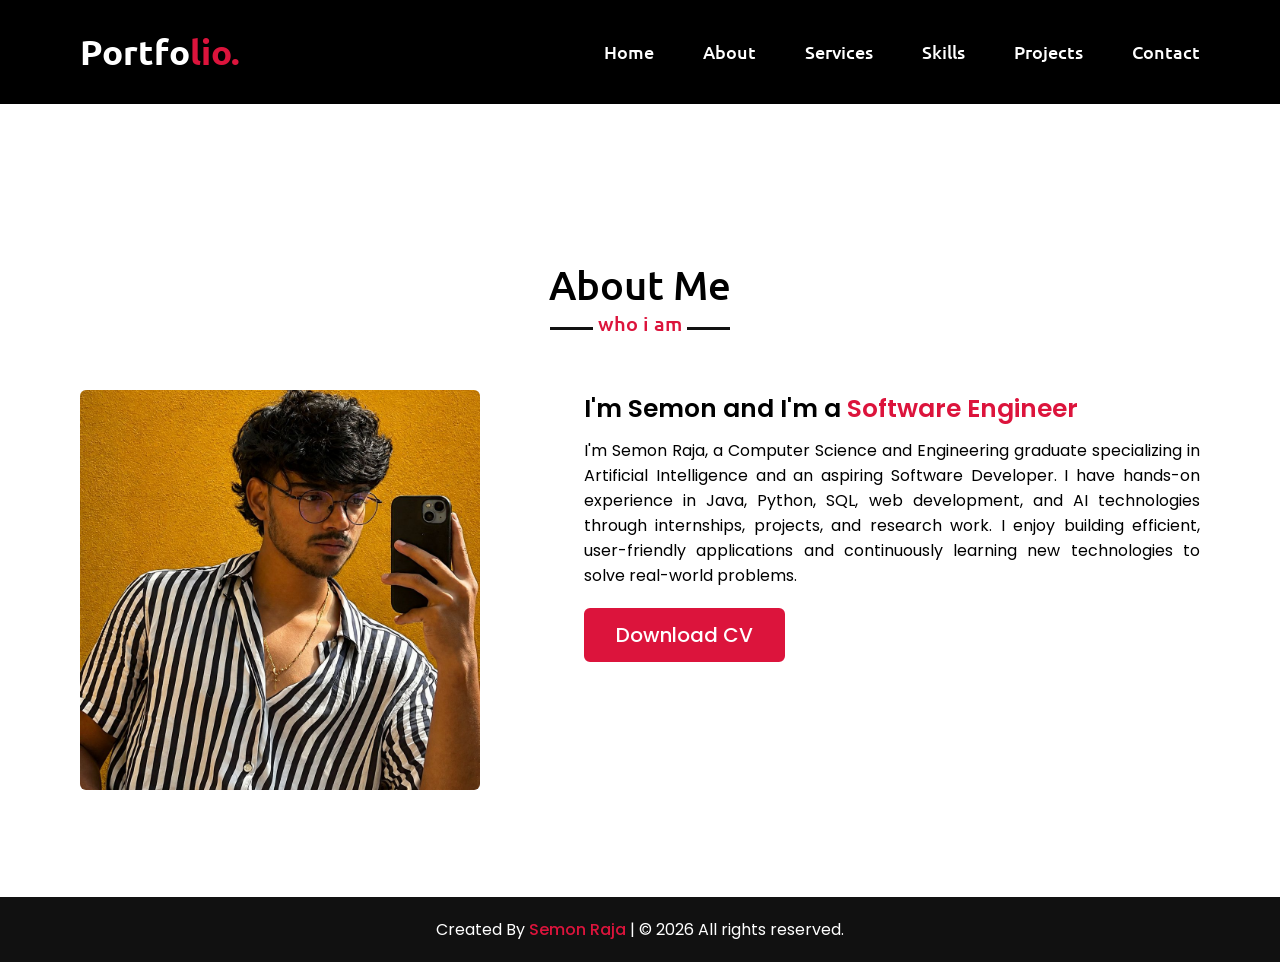
==== about.html @ 1fa9e4c8 "Updated portfolio and added new pages" ====
<!DOCTYPE html>
<html lang="en">
<head>

    <meta charset="UTF-8">

    <meta name="viewport" content="width=device-width, initial-scale=1.0">

    <title>About Me</title>

    <link rel="stylesheet" href="style.css">

    <link rel="stylesheet"
    href="https://cdnjs.cloudflare.com/ajax/libs/font-awesome/6.7.2/css/all.min.css">

</head>
<body>

        <nav class="navbar sticky">
        <div class="max-width">
            <div class="logo">
                <a href="index.html">Portfo<span>lio.</span></a>
            </div>
            <ul class="menu">
                <li><a href="index.html">Home</a></li>
                <li><a href="about.html">About</a></li>
                <li><a href="services.html">Services</a></li>
                <li><a href="skills.html">Skills</a></li>
                <li><a href="projects.html">Projects</a></li>
                <li><a href="contact.html">Contact</a></li>
            </ul>
            <div class="menu-btn">

                <i class="fas fa-bars"></i>

            </div>
        </div>
    </nav>
     <!-- About section -->

    <section class="about" id="about">
        <div class="max-width">
            <h2 class="title">About Me</h2>
            <div class="about-content">
                <div class="column left">
                    <img src="images/profile-1.jpeg" alt="profilepic">
                </div>
                <div class="column right">
                    <div class="text">I'm Semon and I'm a <span>Software Engineer</span></div>
                     <p>I'm Semon Raja, a Computer Science and Engineering graduate specializing in Artificial Intelligence and an aspiring Software Developer. I have hands-on experience in Java, Python, SQL, web development, and AI technologies through internships, projects, and research work. I enjoy building efficient, user-friendly applications and continuously learning new technologies to solve real-world problems.</p>
                     <a href="#">Download CV</a>
                </div>
            </div>
        </div>
    </section>

    <footer>

    <span>

        Created By

        <a href="https://github.com/semon-raja" target="_blank">

            Semon Raja

        </a>

        | © 2026 All rights reserved.

    </span>

</footer>
    <script src="https://code.jquery.com/jquery-3.7.1.min.js"></script>
    <script src="script.js"></script>
    
</body>
</html>
---- style.css ----
@import url('https://fonts.googleapis.com/css2?family=Poppins:wght@400;500;600;700&family=Ubuntu:wght@400;500;700&display=swap');

*{
    margin: 0;
    padding: 0;
    box-sizing: border-box;
    text-decoration: none;
}

.about,
.projects,
.contact{

    padding-top: 260px;

}

.skills{
    padding-top: 310px;
}



.services,
.projects{
    min-height: 100vh;
    background:#000;
}




.services{
    padding-top: 260px;
    background: #000;
    

}

html{

    scroll-behavior:smooth;
}

.max-width{
    max-width: 1800px;
    padding: 0 80px;
    margin: auto;

}

html,
body{
    height:100%;
}

html,
body{
    height:100%;
}






footer{
    width:100%;
    background:#111;
    color:#fff;
    text-align:center;
    padding:15px 20px;
}

footer span{
    display:block;
}

/* nav styling */

.navbar{
    position: fixed;
    width: 100%;
    z-index: 999;
    padding: 30px 0;
    background: black;
    font-family: 'ubuntu', sans-serif;
    transition: all 0.3s ease;

}

.navbar.sticky{
    padding: 15px 0;
    background: crimson;

}

.navbar .max-width{
    display: flex;
    align-items: center;
    justify-content: space-between;
}

.navbar .logo a{
    color: #fff;
    font-size: 35px;
    font-weight: 600;
}

.navbar .logo a span{
    color: crimson;
    transition: all 0.3s ease;
}

.navbar.sticky .logo a span{
    color: #fff;
}

.navbar .menu li{
    list-style: none;
    display: inline-block;
}



.navbar .menu li a{
    color: #fff;
    font-size: 18px;
    font-weight: 500;
    margin-left: 45px;
    transition: color 0.3s ease;
}

.navbar .menu li a:hover{
    color: crimson;
}

.navbar.sticky .menu li a:hover{
    color: #222;
}


/* menu btn styling */

.menu-btn{
    color: #fff;
    font-size: 23px;
    cursor: pointer;
    display: none;

}

/* home styling */

.home{
    display: flex;
    background: url("images/banner.jpg") no-repeat center;
    background-size: cover;
    width: 100%;
    height: 100vh;
    color: #fff;
    min-height: 500px;
    font-family: 'ubuntu', sans-serif;
}

.home .max-width{
    margin: auto 0 auto 40px;
}

.home .home-content .text-1{
    font-size: 27px;
}

.home .home-content .text-2{
    font-size: 75px;
    font-weight: 600;
    margin-left: -3px;
}

.home .home-content .text-3{
    font-size: 40px;
    margin: 5px 0;  
}

.home .home-content .text-3 span{
    color: crimson;
    font-weight: 500;
}

.home .home-content a{
    display: inline-block;
    background: crimson;
    color: #fff;
    font-size: 25px;
    padding: 12px 36px;
    margin-top: 20px;
    border-radius: 6px;
    border: 2px solid crimson;
    transition: all 0.3s ease;

}

.home .home-content a:hover{
    color: crimson;
    background: none;
}

/* about section styling */
section {
    padding: 100px 0;
}
.about{
    font-family: 'poppins', sans-serif;
}

.about .title{
    position: relative;
    text-align: center;
    font-size: 40px;
    font-weight: 500;
    margin-bottom: 60px;
    padding-bottom: 20px;
    font-family: 'ubuntu', sans-serif;
}

.about .title::before{
    content: "";
    position: absolute;
    bottom: 0px;
    left: 50%;
    width: 180px;
    height: 3px;
    background: #111;
    transform: translate(-50%);
}


.about .title::after{
    content: "who i am";
    position: absolute;
    bottom: -12px;
    left: 50%;
    font-size: 20px;
    color: crimson;
    padding: 5px;
    background: #fff;
    transform: translate(-50%);
}

.about .about-content{
    display: flex;
    flex-wrap: wrap;
    align-items: flex-start;
    justify-content: space-between;
}

.about .about-content .left{
    width: 45%;
}

.about .about-content .left img{
    height: 400px;
    width: 400px;
    object-fit: cover;
    border-radius: 6px;
}

.about .about-content .right{
    width: 55%;
}

.about .about-content .right .text{
    font-size: 25px;
    font-weight: 600;
    margin-bottom: 10px;
}

.about .about-content .right .text span{
    color: crimson;
}
.about .about-content .right p{
    text-align: justify;
}
.about .about-content .right a{
    display: inline-block;
    background: crimson;
    color: #fff;
    font-size: 20px;
    padding: 10px 30px;
    font-weight: 500;
    margin-top: 20px;
    border-radius: 6px;
    border: 2px solid crimson;
    transition: all 0.3s ease;
}


.about .about-content .right a:hover{
    color: crimson;
    background: none;
}


/* service styling */

.services{
    background: #111;
    color: #fff;
    font-family: 'Poppins', sans-serif;
}

.services .title{
    position: relative;
    text-align: center;
    font-size: 40px;
    font-weight: 500;
    margin-bottom: 60px;
    padding-bottom: 20px;
    font-family: 'Ubuntu', sans-serif;
}

.services .title::before{
    content: "";
    position: absolute;
    bottom: 0;
    left: 50%;
    width: 180px;
    height: 3px;
    background: #fff;
    transform: translateX(-50%);
}

.services .title::after{
    content: "what i provide";
    position: absolute;
    bottom: -12px;
    left: 50%;
    padding: 5px;
    background: #111;
    color: crimson;
    font-size: 20px;
    transform: translateX(-50%);
}

.services .services-content{
    display: flex;
    justify-content: space-between;
    flex-wrap: wrap;
}

.services .card{
    width: calc(33% - 20px);
    background: #222;
    text-align: center;
    border-radius: 6px;
    padding: 30px 25px;
    cursor: pointer;
    transition: all 0.3s ease;
}

.services .card:hover{
    background: crimson;
}

.services .card i{
    font-size: 50px;
    color: crimson;
    transition: all 0.3s ease;
}

.services .card:hover i{
    color: #fff;
}

.services .card .text{
    font-size: 25px;
    font-weight: 500;
    margin: 10px 0;
}

.services .card p{
    line-height: 28px;
}


/* Skills section */

.skills{
    font-family: 'Poppins', sans-serif;
}

.skills .title{
    position: relative;
    text-align: center;
    font-size: 40px;
    font-weight: 500;
    margin-bottom: 60px;
    padding-bottom: 20px;
    font-family: 'Ubuntu', sans-serif;
}

.skills .title::before{
    content: "";
    position: absolute;
    bottom: 0;
    left: 50%;
    width: 180px;
    height: 3px;
    background: #111;
    transform: translateX(-50%);
}

.skills .title::after{
    content: "what i know";
    position: absolute;
    bottom: -12px;
    left: 50%;
    font-size: 20px;
    color: crimson;
    background: #fff;
    padding: 5px;
    transform: translateX(-50%);
}

.skills .skills-content{
    display: flex;
    justify-content: space-between;
    flex-wrap: wrap;
}

.skills .skills-content .column{
    width: calc(50% - 30px);
}

.skills .skills-content .left .text{
    font-size: 22px;
    font-weight: 600;
    margin-bottom: 10px;
}

.skills .skills-content .left p{
    text-align: justify;
}

.skills .skills-content .left a{
    display: inline-block;
    background: crimson;
    color: #fff;
    font-size: 18px;
    padding: 10px 25px;
    margin-top: 20px;
    border-radius: 6px;
    border: 2px solid crimson;
    transition: all 0.3s ease;
}

.skills .skills-content .left a:hover{
    color: crimson;
    background: none;
}

.skills .skills-content .right .bars{
    margin-bottom: 18px;
}

.skills .skills-content .right .info{
    display: flex;
    justify-content: space-between;
    margin-bottom: 5px;
}

.skills .skills-content .right .line{
    height: 5px;
    width: 100%;
    background: lightgray;
    position: relative;
}

.skills .skills-content .right .line::before{
    content: "";
    position: absolute;
    height: 100%;
    left: 0;
    top: 0;
    background: crimson;
}

.skills .skills-content .right .java::before{
    width: 85%;
}

.skills .skills-content .right .python::before{
    width: 80%;
}

.skills .skills-content .right .sql::before{
    width: 85%;
}

.skills .skills-content .right .html::before{
    width: 90%;
}

.skills .skills-content .right .css::before{
    width: 85%;
}

.skills .skills-content .right .javascript::before{
    width: 70%;
}
/* Projects section */

.projects{
    background:#111;
    color:#fff;
    font-family:'Poppins',sans-serif;
}

.projects .title{
    position:relative;
    text-align:center;
    font-size:40px;
    font-weight:500;
    margin-bottom:60px;
    padding-bottom:20px;
    font-family:'Ubuntu',sans-serif;
}

.projects .title::before{
    content:"";
    position:absolute;
    bottom:0;
    left:50%;
    width:180px;
    height:3px;
    background:#fff;
    transform:translateX(-50%);
}

.projects .title::after{
    content:"my work";
    position:absolute;
    bottom:-12px;
    left:50%;
    font-size:20px;
    color:crimson;
    background:#111;
    padding:5px;
    transform:translateX(-50%);
}

/* owl cards */

.projects .carousel .card{
    background:#222;
    border-radius:6px;
    padding:25px 35px;
    text-align:center;
    transition:all 0.3s ease;
}

.projects .carousel .card:hover{
    background:crimson;
}

.projects .carousel .card .box{
    display:flex;
    flex-direction:column;
    align-items:center;
    justify-content:center;
    transition:all 0.3s ease;
}

.projects .carousel .card:hover .box{
    transform:scale(1.05);
}

.projects .carousel .card img{
    width:150px;
    height:150px;
    object-fit:cover;
    border-radius:50%;
    border:5px solid crimson;
    transition:all 0.3s ease;
}

.projects .carousel .card:hover img{
    border-color:#fff;
}

.projects .carousel .card .text{
    font-size:25px;
    font-weight:600;
    margin:15px 0 10px;
}

.projects .carousel .card p{
    font-size:17px;
    line-height:28px;
}

/* owl dots */

.owl-dots{
    text-align:center;
    margin-top:20px;
}

.owl-dot{
    height:13px;
    width:13px;
    margin:0 5px;
    border-radius:50%;
    outline:none;
    border:2px solid crimson !important;
    transition:all 0.3s ease;
}

.owl-dot.active{
    width:35px;
    border-radius:14px;
}

.owl-dot.active,
.owl-dot:hover{
    background:crimson;
}


/* Contact section */

.contact{
    font-family:'Poppins',sans-serif;
}

.contact .title{
    position:relative;
    text-align:center;
    font-size:40px;
    font-weight:500;
    margin-bottom:60px;
    padding-bottom:20px;
    font-family:'Ubuntu',sans-serif;
}

.contact .title::before{
    content:"";
    position:absolute;
    bottom:0;
    left:50%;
    width:180px;
    height:3px;
    background:#111;
    transform:translateX(-50%);
}

.contact .title::after{
    content:"get in touch";
    position:absolute;
    bottom:-12px;
    left:50%;
    font-size:20px;
    color:crimson;
    background:#fff;
    padding:5px;
    transform:translateX(-50%);
}

.contact .contact-content{
    display:flex;
    justify-content:space-between;
    flex-wrap:wrap;
}

.contact .contact-content .column{
    width:calc(50% - 30px);
}

.contact .contact-content .text{
    font-size:20px;
    font-weight:600;
    margin-bottom:20px;
}

.contact .contact-content .left p{
    text-align:justify;
}

.contact .contact-content .left .icons{
    margin:20px 0;
}

.contact .contact-content .row{
    display:flex;
    height:65px;
    align-items:center;
}

.contact .contact-content .row i{
    font-size:25px;
    color:crimson;
}

.contact .contact-content .row .info{
    margin-left:30px;
}

.contact .contact-content .row .info .head{
    font-weight:600;
}

.contact .contact-content .row .info .sub-title{
    color:#555;
}

.contact .right form .fields{
    display:flex;
}

.contact .right form .field,
.contact .right form .fields .field{
    height:45px;
    width:100%;
    margin-bottom:15px;
}

.contact .right form .name{
    margin-right:10px;
}

.contact .right form .email{
    margin-left:10px;
}

.contact .right form input,
.contact .right form textarea{
    width:100%;
    height:100%;
    border:1px solid lightgray;
    border-radius:6px;
    outline:none;
    padding:0 15px;
    font-size:17px;
    font-family:'Poppins',sans-serif;
}

.contact .right form .textarea{
    height:150px;
}

.contact .right form textarea{
    padding-top:10px;
    resize:none;
}

.contact .right form button{
    width:170px;
    height:47px;
    border:2px solid crimson;
    background:crimson;
    color:#fff;
    font-size:20px;
    border-radius:6px;
    cursor:pointer;
    transition:all 0.3s ease;
}

.contact .right form button:hover{
    color:crimson;
    background:none;
}

/* Footer section */

footer{

    background:#111;

    padding:20px 23px;

    color:#fff;

    text-align:center;

    font-family:'Poppins',sans-serif;
}

footer span{

    font-size:16px;
}

footer span a{

    color:crimson;

    text-decoration:none;

    font-weight:500;

    transition:all 0.3s ease;
}

footer span a:hover{

    text-decoration:underline;
}

/* Scroll Up Button */

.scroll-up-btn{

    position:fixed;

    height:45px;

    width:42px;

    background:crimson;

    right:30px;

    bottom:10px;

    text-align:center;

    line-height:45px;

    color:#fff;

    z-index:9999;

    font-size:30px;

    border-radius:6px;

    cursor:pointer;

    opacity:0;

    pointer-events:none;

    transition:all 0.3s ease;
}

.scroll-up-btn.show{

    bottom:30px;

    opacity:1;

    pointer-events:auto;
}

.scroll-up-btn:hover{

    filter:brightness(90%);
}
/* responsive media query */


@media (max-width: 1330px){
    .home .max-width{
        margin-left: 0px;
    }
}
@media (max-width: 1104px){

    .about .about-content .left img{
    height: 350px;
    width: 350px;

}
    
}

@media (max-width: 991px){
    .max-width{
        padding: 0 50px;
    }

}

@media (max-width: 947px) {

    .max-width{
        padding: 0 50px;
    }
    .menu-btn{
    display: block;
    z-index: 999;
    }

    .menu-btn i.active:before{
        content: "\f00d";
    }
    
    .navbar .menu{
        position: fixed;
        height: 100vh;
        width: 100%;
        left: -100%;
        top: 0;
        background: #111;
        text-align: center;
        padding-top: 80px;
        transition: all 0.3s ease;
    }

    .navbar .menu.active{
        left: 0;
    }

    .navbar .menu{

    overflow-y:auto;
}

    .navbar .menu li{
        display: block;
    }

    .navbar .menu li a{
        display: inline-block;
        margin: 20px 0;
        font-size: 25px;
    }

    .home .home-content .text-2{
    font-size: 70px;
    
    }

    .home .home-content .text-3{
        font-size: 35px;
       
    }

    .home .home-content a{
        font-size: 23px;
        padding: 10px 30px;
    }

    .max-width{
    max-width: 800px;
    }

    .about .about-content .column{
        width: 100%;
    }

    .about .about-content .left{
        display: flex;
        justify-content: center;
        margin: 0 auto 60px;
    }

    .about .about-content .right{
        flex: 100%;
    }

    .services .services-content .card{
    width: calc(50% - 10px);
    margin-bottom: 20px;
    }

    .skills .skills-content .column{
    width: 100%;
    }

    .skills .skills-content .left{
        margin-bottom: 35px;
    }

    .projects .card{
    width: calc(50% - 10px);
    margin-bottom: 20px;
    }

    .contact .contact-content .column{
    width:100%;
    }

    .contact .contact-content .left{
        margin-bottom:35px;
    }

    }
    



    @media (max-width:690px){


        .about,
        .skills,
        .projects,
        .services,
        .contact{

            padding-top: 100px;

        }
    

    .navbar .logo a{

        font-size:28px;
    }

    .navbar .max-width{

        display:flex;

        justify-content:space-between;

        align-items:center;
    }

    .max-width{

        padding:0 15px;
    }

    .home{

        background-image:none;

        background-color:#000;
    }


    .max-width{
        padding: 0 23px;
    }

    .home .home-content .text-2{
    font-size: 60px;
    
    }

    .home .home-content .text-3{
        font-size: 32px;
       
    }

    .home .home-content a{
        font-size: 20px;
    }

    .services .services-content{
        display:flex;
        flex-direction:column;
        align-items:center;
    }


    .services .services-content .card{
        width: 100%;
        margin-bottom:20px;
    }

    .projects .card{
    width: 100%;

    }
 }

    @media (max-width: 500px){

    .home{

        background-image: none;

        background-color: #000; /* optional */

    }


    .home .home-content .text-2{
    font-size: 50px;
    
    }

    .home .home-content .text-3{
        font-size: 27px;
       
    }
    }
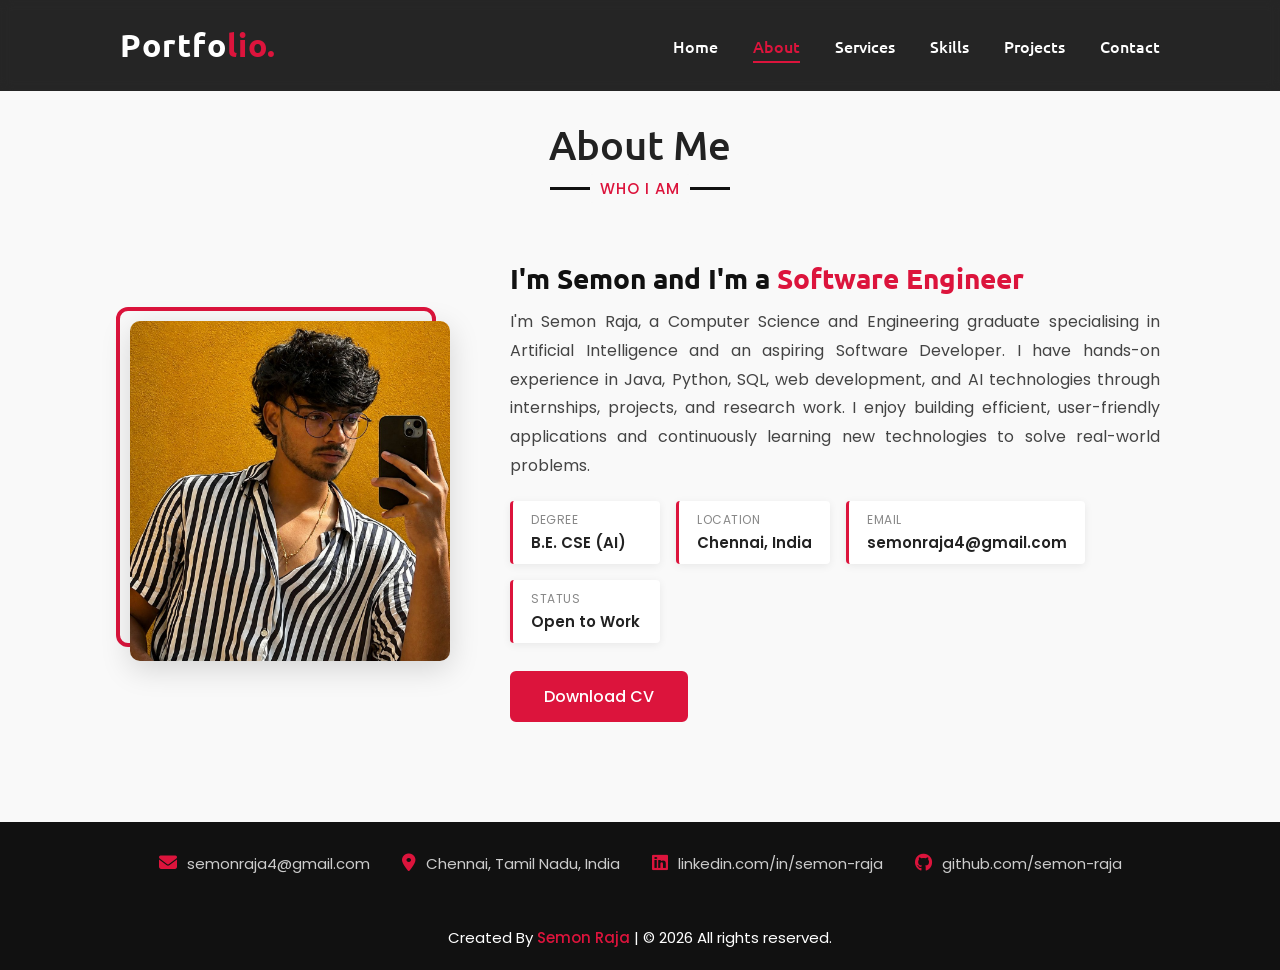
==== commit b7eb840d: "Updated portfolio pages and styles" ====
--- a/about.html
+++ b/about.html
@@ -1,78 +1,99 @@
 <!DOCTYPE html>
 <html lang="en">
 <head>
-
     <meta charset="UTF-8">
-
     <meta name="viewport" content="width=device-width, initial-scale=1.0">
-
-    <title>About Me</title>
-
+    <title>About Me | Semon Raja</title>
     <link rel="stylesheet" href="style.css">
-
-    <link rel="stylesheet"
-    href="https://cdnjs.cloudflare.com/ajax/libs/font-awesome/6.7.2/css/all.min.css">
-
+    <link rel="stylesheet" href="https://cdnjs.cloudflare.com/ajax/libs/font-awesome/6.7.2/css/all.min.css">
 </head>
 <body>
 
-        <nav class="navbar sticky">
-        <div class="max-width">
-            <div class="logo">
-                <a href="index.html">Portfo<span>lio.</span></a>
+<!-- ===== NAVBAR ===== -->
+<nav class="navbar sticky" id="navbar">
+    <div class="max-width">
+        <div class="logo"><a href="index.html">Portfo<span>lio.</span></a></div>
+        <ul class="menu">
+            <li><a href="index.html">Home</a></li>
+            <li><a class="active" href="about.html">About</a></li>
+            <li><a href="services.html">Services</a></li>
+            <li><a href="skills.html">Skills</a></li>
+            <li><a href="projects.html">Projects</a></li>
+            <li><a href="contact.html">Contact</a></li>
+        </ul>
+        <div class="menu-btn"><i class="fas fa-bars"></i></div>
+    </div>
+</nav>
+
+<!-- ===== ABOUT ===== -->
+<section class="about" id="about">
+    <div class="max-width">
+        <h2 class="title">About Me</h2>
+        <div class="about-content">
+            <div class="column left">
+                <div class="about-img-wrapper">
+                    <img src="images/profile-1.jpeg" alt="Semon Raja">
+                </div>
             </div>
-            <ul class="menu">
-                <li><a href="index.html">Home</a></li>
-                <li><a href="about.html">About</a></li>
-                <li><a href="services.html">Services</a></li>
-                <li><a href="skills.html">Skills</a></li>
-                <li><a href="projects.html">Projects</a></li>
-                <li><a href="contact.html">Contact</a></li>
-            </ul>
-            <div class="menu-btn">
-
-                <i class="fas fa-bars"></i>
-
+            <div class="column right">
+                <div class="text">I'm Semon and I'm a <span>Software Engineer</span></div>
+                <p>I'm Semon Raja, a Computer Science and Engineering graduate specialising in Artificial Intelligence and an aspiring Software Developer. I have hands-on experience in Java, Python, SQL, web development, and AI technologies through internships, projects, and research work. I enjoy building efficient, user-friendly applications and continuously learning new technologies to solve real-world problems.</p>
+                <div class="about-info">
+                    <div class="about-info-item">
+                        <div class="label">Degree</div>
+                        <div class="value">B.E. CSE (AI)</div>
+                    </div>
+                    <div class="about-info-item">
+                        <div class="label">Location</div>
+                        <div class="value">Chennai, India</div>
+                    </div>
+                    <div class="about-info-item">
+                        <div class="label">Email</div>
+                        <div class="value">semonraja4@gmail.com</div>
+                    </div>
+                    <div class="about-info-item">
+                        <div class="label">Status</div>
+                        <div class="value">Open to Work</div>
+                    </div>
+                </div>
+                <a href="#">Download CV</a>
             </div>
         </div>
-    </nav>
-     <!-- About section -->
+    </div>
+</section>
 
-    <section class="about" id="about">
-        <div class="max-width">
-            <h2 class="title">About Me</h2>
-            <div class="about-content">
-                <div class="column left">
-                    <img src="images/profile-1.jpeg" alt="profilepic">
-                </div>
-                <div class="column right">
-                    <div class="text">I'm Semon and I'm a <span>Software Engineer</span></div>
-                     <p>I'm Semon Raja, a Computer Science and Engineering graduate specializing in Artificial Intelligence and an aspiring Software Developer. I have hands-on experience in Java, Python, SQL, web development, and AI technologies through internships, projects, and research work. I enjoy building efficient, user-friendly applications and continuously learning new technologies to solve real-world problems.</p>
-                     <a href="#">Download CV</a>
-                </div>
+<!-- ===== CONTACT STRIP ===== -->
+<section class="contact-strip">
+    <div class="max-width">
+        <div class="strip-items">
+            <div class="strip-item">
+                <i class="fas fa-envelope"></i>
+                <a href="mailto:semonraja4@gmail.com">semonraja4@gmail.com</a>
+            </div>
+            <div class="strip-item">
+                <i class="fas fa-map-marker-alt"></i>
+                <span>Chennai, Tamil Nadu, India</span>
+            </div>
+            <div class="strip-item">
+                <i class="fab fa-linkedin"></i>
+                <a href="https://linkedin.com/in/semon-raja" target="_blank">linkedin.com/in/semon-raja</a>
+            </div>
+            <div class="strip-item">
+                <i class="fab fa-github"></i>
+                <a href="https://github.com/semon-raja" target="_blank">github.com/semon-raja</a>
             </div>
         </div>
-    </section>
+    </div>
+</section>
 
-    <footer>
+<!-- ===== FOOTER ===== -->
+<footer>
+    <span>
+        Created By <a href="https://github.com/semon-raja" target="_blank">Semon Raja</a> | &copy; 2026 All rights reserved.
+    </span>
+</footer>
 
-    <span>
-
-        Created By
-
-        <a href="https://github.com/semon-raja" target="_blank">
-
-            Semon Raja
-
-        </a>
-
-        | © 2026 All rights reserved.
-
-    </span>
-
-</footer>
-    <script src="https://code.jquery.com/jquery-3.7.1.min.js"></script>
-    <script src="script.js"></script>
-    
+<script src="https://code.jquery.com/jquery-3.7.1.min.js"></script>
+<script src="script.js"></script>
 </body>
 </html>
--- a/style.css
+++ b/style.css
@@ -1,405 +1,51 @@
 @import url('https://fonts.googleapis.com/css2?family=Poppins:wght@400;500;600;700&family=Ubuntu:wght@400;500;700&display=swap');
 
-*{
+/* ===== RESET ===== */
+*, *::before, *::after {
     margin: 0;
     padding: 0;
     box-sizing: border-box;
     text-decoration: none;
 }
 
-.about,
-.projects,
-.contact{
-
-    padding-top: 260px;
-
-}
-
-.skills{
-    padding-top: 310px;
-}
-
-
-
-.services,
-.projects{
-    min-height: 100vh;
-    background:#000;
-}
-
-
-
-
-.services{
-    padding-top: 260px;
-    background: #000;
-    
-
-}
-
-html{
-
-    scroll-behavior:smooth;
-}
-
-.max-width{
-    max-width: 1800px;
+body, html{
+    height: 100%;
+}
+
+
+html {
+    scroll-behavior: smooth;
+}
+
+body {
+    font-family: 'Poppins', sans-serif;
+    color: #222;
+    overflow-x: hidden;
+}
+
+/* ===== LAYOUT ===== */
+.max-width {
+    max-width: 1200px;
     padding: 0 80px;
     margin: auto;
-
-}
-
-html,
-body{
-    height:100%;
-}
-
-html,
-body{
-    height:100%;
-}
-
-
-
-
-
-
-footer{
-    width:100%;
-    background:#111;
-    color:#fff;
-    text-align:center;
-    padding:15px 20px;
-}
-
-footer span{
-    display:block;
-}
-
-/* nav styling */
-
-.navbar{
-    position: fixed;
-    width: 100%;
-    z-index: 999;
-    padding: 30px 0;
-    background: black;
-    font-family: 'ubuntu', sans-serif;
-    transition: all 0.3s ease;
-
-}
-
-.navbar.sticky{
-    padding: 15px 0;
-    background: crimson;
-
-}
-
-.navbar .max-width{
-    display: flex;
-    align-items: center;
-    justify-content: space-between;
-}
-
-.navbar .logo a{
-    color: #fff;
-    font-size: 35px;
-    font-weight: 600;
-}
-
-.navbar .logo a span{
-    color: crimson;
-    transition: all 0.3s ease;
-}
-
-.navbar.sticky .logo a span{
-    color: #fff;
-}
-
-.navbar .menu li{
-    list-style: none;
-    display: inline-block;
-}
-
-
-
-.navbar .menu li a{
-    color: #fff;
-    font-size: 18px;
-    font-weight: 500;
-    margin-left: 45px;
-    transition: color 0.3s ease;
-}
-
-.navbar .menu li a:hover{
-    color: crimson;
-}
-
-.navbar.sticky .menu li a:hover{
-    color: #222;
-}
-
-
-/* menu btn styling */
-
-.menu-btn{
-    color: #fff;
-    font-size: 23px;
-    cursor: pointer;
-    display: none;
-
-}
-
-/* home styling */
-
-.home{
-    display: flex;
-    background: url("images/banner.jpg") no-repeat center;
-    background-size: cover;
-    width: 100%;
-    height: 100vh;
-    color: #fff;
-    min-height: 500px;
-    font-family: 'ubuntu', sans-serif;
-}
-
-.home .max-width{
-    margin: auto 0 auto 40px;
-}
-
-.home .home-content .text-1{
-    font-size: 27px;
-}
-
-.home .home-content .text-2{
-    font-size: 75px;
-    font-weight: 600;
-    margin-left: -3px;
-}
-
-.home .home-content .text-3{
-    font-size: 40px;
-    margin: 5px 0;  
-}
-
-.home .home-content .text-3 span{
-    color: crimson;
-    font-weight: 500;
-}
-
-.home .home-content a{
-    display: inline-block;
-    background: crimson;
-    color: #fff;
-    font-size: 25px;
-    padding: 12px 36px;
-    margin-top: 20px;
-    border-radius: 6px;
-    border: 2px solid crimson;
-    transition: all 0.3s ease;
-
-}
-
-.home .home-content a:hover{
-    color: crimson;
-    background: none;
-}
-
-/* about section styling */
+}
+
 section {
     padding: 100px 0;
 }
-.about{
-    font-family: 'poppins', sans-serif;
-}
-
-.about .title{
+
+/* ===== SHARED TITLE STYLE ===== */
+.title {
     position: relative;
     text-align: center;
     font-size: 40px;
     font-weight: 500;
-    margin-bottom: 60px;
-    padding-bottom: 20px;
-    font-family: 'ubuntu', sans-serif;
-}
-
-.about .title::before{
-    content: "";
-    position: absolute;
-    bottom: 0px;
-    left: 50%;
-    width: 180px;
-    height: 3px;
-    background: #111;
-    transform: translate(-50%);
-}
-
-
-.about .title::after{
-    content: "who i am";
-    position: absolute;
-    bottom: -12px;
-    left: 50%;
-    font-size: 20px;
-    color: crimson;
-    padding: 5px;
-    background: #fff;
-    transform: translate(-50%);
-}
-
-.about .about-content{
-    display: flex;
-    flex-wrap: wrap;
-    align-items: flex-start;
-    justify-content: space-between;
-}
-
-.about .about-content .left{
-    width: 45%;
-}
-
-.about .about-content .left img{
-    height: 400px;
-    width: 400px;
-    object-fit: cover;
-    border-radius: 6px;
-}
-
-.about .about-content .right{
-    width: 55%;
-}
-
-.about .about-content .right .text{
-    font-size: 25px;
-    font-weight: 600;
-    margin-bottom: 10px;
-}
-
-.about .about-content .right .text span{
-    color: crimson;
-}
-.about .about-content .right p{
-    text-align: justify;
-}
-.about .about-content .right a{
-    display: inline-block;
-    background: crimson;
-    color: #fff;
-    font-size: 20px;
-    padding: 10px 30px;
-    font-weight: 500;
-    margin-top: 20px;
-    border-radius: 6px;
-    border: 2px solid crimson;
-    transition: all 0.3s ease;
-}
-
-
-.about .about-content .right a:hover{
-    color: crimson;
-    background: none;
-}
-
-
-/* service styling */
-
-.services{
-    background: #111;
-    color: #fff;
-    font-family: 'Poppins', sans-serif;
-}
-
-.services .title{
-    position: relative;
-    text-align: center;
-    font-size: 40px;
-    font-weight: 500;
-    margin-bottom: 60px;
+    margin-bottom: 70px;
     padding-bottom: 20px;
     font-family: 'Ubuntu', sans-serif;
 }
 
-.services .title::before{
-    content: "";
-    position: absolute;
-    bottom: 0;
-    left: 50%;
-    width: 180px;
-    height: 3px;
-    background: #fff;
-    transform: translateX(-50%);
-}
-
-.services .title::after{
-    content: "what i provide";
-    position: absolute;
-    bottom: -12px;
-    left: 50%;
-    padding: 5px;
-    background: #111;
-    color: crimson;
-    font-size: 20px;
-    transform: translateX(-50%);
-}
-
-.services .services-content{
-    display: flex;
-    justify-content: space-between;
-    flex-wrap: wrap;
-}
-
-.services .card{
-    width: calc(33% - 20px);
-    background: #222;
-    text-align: center;
-    border-radius: 6px;
-    padding: 30px 25px;
-    cursor: pointer;
-    transition: all 0.3s ease;
-}
-
-.services .card:hover{
-    background: crimson;
-}
-
-.services .card i{
-    font-size: 50px;
-    color: crimson;
-    transition: all 0.3s ease;
-}
-
-.services .card:hover i{
-    color: #fff;
-}
-
-.services .card .text{
-    font-size: 25px;
-    font-weight: 500;
-    margin: 10px 0;
-}
-
-.services .card p{
-    line-height: 28px;
-}
-
-
-/* Skills section */
-
-.skills{
-    font-family: 'Poppins', sans-serif;
-}
-
-.skills .title{
-    position: relative;
-    text-align: center;
-    font-size: 40px;
-    font-weight: 500;
-    margin-bottom: 60px;
-    padding-bottom: 20px;
-    font-family: 'Ubuntu', sans-serif;
-}
-
-.skills .title::before{
+.title::before {
     content: "";
     position: absolute;
     bottom: 0;
@@ -410,683 +56,799 @@
     transform: translateX(-50%);
 }
 
-.skills .title::after{
-    content: "what i know";
+/* dark-background title underline */
+.dark-title::before { background: #fff; }
+
+.title::after {
     position: absolute;
-    bottom: -12px;
+    bottom: -13px;
     left: 50%;
+    font-size: 15px;
+    color: crimson;
+    background: #fff;
+    padding: 3px 10px;
+    border-radius: 3px;
+    transform: translateX(-50%);
+    white-space: nowrap;
+    font-family: 'Poppins', sans-serif;
+    font-weight: 500;
+    letter-spacing: 1px;
+    text-transform: uppercase;
+}
+
+.dark-title::after { background: #111; }
+
+/* ===== NAVBAR ===== */
+.navbar {
+    position: fixed;
+    width: 100%;
+    z-index: 999;
+    padding: 25px 0;
+    background: rgba(0,0,0,0.85);
+    font-family: 'Ubuntu', sans-serif;
+    transition: all 0.3s ease;
+    backdrop-filter: blur(6px);
+}
+
+.navbar.sticky {
+    padding: 14px 0;
+    background: crimson;
+    box-shadow: 0 2px 20px rgba(0,0,0,0.3);
+}
+
+.navbar .max-width {
+    display: flex;
+    align-items: center;
+    justify-content: space-between;
+}
+
+.navbar .logo a {
+    color: #fff;
+    font-size: 32px;
+    font-weight: 700;
+    letter-spacing: 1px;
+}
+
+.navbar .logo a span {
+    color: crimson;
+    transition: color 0.3s ease;
+}
+
+.navbar.sticky .logo a span { color: #fff; }
+
+.navbar .menu {
+    display: flex;
+    align-items: center;
+    list-style: none;
+}
+
+.navbar .menu li a {
+    color: #fff;
+    font-size: 16px;
+    font-weight: 500;
+    margin-left: 35px;
+    padding-bottom: 4px;
+    border-bottom: 2px solid transparent;
+    transition: all 0.3s ease;
+}
+
+.navbar .menu li a:hover,
+.navbar .menu li a.active {
+    color: crimson;
+    border-bottom-color: crimson;
+}
+
+.navbar.sticky .menu li a:hover,
+.navbar.sticky .menu li a.active {
+    color: #222;
+    border-bottom-color: #222;
+}
+
+/* ===== HAMBURGER ===== */
+.menu-btn {
+    color: #fff;
+    font-size: 24px;
+    cursor: pointer;
+    display: none;
+}
+
+/* ===== SCROLL-UP BUTTON ===== */
+.scroll-up-btn {
+    position: fixed;
+    height: 45px;
+    width: 42px;
+    background: crimson;
+    right: 30px;
+    bottom: 10px;
+    text-align: center;
+    line-height: 45px;
+    color: #fff;
+    z-index: 9999;
+    font-size: 28px;
+    border-radius: 6px;
+    cursor: pointer;
+    opacity: 0;
+    pointer-events: none;
+    transition: all 0.3s ease;
+}
+
+.scroll-up-btn.show {
+    bottom: 30px;
+    opacity: 1;
+    pointer-events: auto;
+}
+
+.scroll-up-btn:hover { filter: brightness(90%); }
+
+/* ===== HOME ===== */
+.home {
+    display: flex;
+    align-items: center;
+    background: url("images/banner.jpg") no-repeat center / cover;
+    width: 100%;
+    min-height: 100vh;
+    color: #fff;
+    font-family: 'Ubuntu', sans-serif;
+    position: relative;
+}
+
+.home::before {
+    content: "";
+    position: absolute;
+    inset: 0;
+    background: rgba(0,0,0,0.55);
+}
+
+.home .max-width { position: relative;
+     z-index: 1; 
+}
+
+.home .home-content .text-1 { 
+    font-size: 26px; 
+    opacity: 0.9; 
+}
+
+.home .home-content .text-2 {
+    font-size: 72px;
+    font-weight: 700;
+    margin: 4px 0;
+    line-height: 1.1;
+}
+
+.home .home-content .text-3 {
+    font-size: 38px;
+    margin: 6px 0 24px;
+}
+
+.home .home-content .text-3 span {
+    color: crimson;
+    font-weight: 600;
+}
+
+.home .home-content a {
+    display: inline-block;
+    background: crimson;
+    color: #fff;
     font-size: 20px;
-    color: crimson;
+    text-align: left;
+    padding: 12px 36px;
+    border-radius: 6px;
+    border: 2px solid crimson;
+    transition: all 0.3s ease;
+    font-family: 'Poppins', sans-serif;
+}
+
+.home .home-content a:hover {
+    color: crimson;
+    background: transparent;
+}
+
+/* Sub-page top padding (navbar is always sticky = 64px tall) */
+.about,
+.services,
+.skills,
+.projects,
+.contact {
+    padding-top: 120px;
+}
+
+/* On index.html home section needs no extra top padding */
+.home + .about,
+section.about:first-of-type {
+    padding-top: 120px;
+}
+
+/* ===== ABOUT ===== */
+.about { background: #f9f9f9; }
+
+.about .title::after { content: "WHO I AM"; background: #f9f9f9; }
+.about .title::before { background: #111; }
+
+.about .about-content {
+    display: flex;
+    flex-wrap: wrap;
+    gap: 50px;
+    align-items: center;
+}
+
+/* Left – profile card */
+.about .about-content .left {
+    flex: 0 0 340px;
+    display: flex;
+    justify-content: center;
+}
+
+.about-img-wrapper {
+    position: relative;
+    width: 320px;
+    height: 340px;
+}
+
+.about-img-wrapper::before {
+    content: "";
+    position: absolute;
+    top: -14px;
+    left: -14px;
+    width: 100%;
+    height: 100%;
+    border: 4px solid crimson;
+    border-radius: 12px;
+    z-index: 0;
+}
+
+.about-img-wrapper img {
+    position: relative;
+    z-index: 1;
+    width: 100%;
+    height: 100%;
+    object-fit: cover;
+    border-radius: 10px;
+    box-shadow: 0 8px 30px rgba(0,0,0,0.15);
+}
+
+/* Right – text */
+.about .about-content .right { flex: 1; min-width: 280px; }
+
+.about .about-content .right .text {
+    font-size: 28px;
+    font-weight: 700;
+    margin-bottom: 12px;
+    color: #111;
+    font-family: 'Ubuntu', sans-serif;
+}
+
+.about .about-content .right .text span { color: crimson; }
+
+.about .about-content .right p {
+    font-size: 16px;
+    line-height: 1.8;
+    color: #444;
+    margin-bottom: 20px;
+    text-align: justify;
+}
+
+/* Info cards row */
+.about-info {
+    display: flex;
+    flex-wrap: wrap;
+    gap: 16px;
+    margin: 20px 0 28px;
+}
+
+.about-info-item {
     background: #fff;
-    padding: 5px;
-    transform: translateX(-50%);
-}
-
-.skills .skills-content{
+    border-left: 3px solid crimson;
+    padding: 10px 18px;
+    border-radius: 4px;
+    box-shadow: 0 2px 8px rgba(0,0,0,0.07);
+    min-width: 150px;
+}
+
+.about-info-item .label {
+    font-size: 12px;
+    color: #888;
+    text-transform: uppercase;
+    letter-spacing: 0.5px;
+}
+
+.about-info-item .value {
+    font-size: 15px;
+    font-weight: 600;
+    color: #222;
+    margin-top: 2px;
+}
+
+.about .about-content .right a {
+    display: inline-block;
+    background: crimson;
+    color: #fff;
+    font-size: 16px;
+    padding: 11px 32px;
+    border-radius: 6px;
+    border: 2px solid crimson;
+    transition: all 0.3s ease;
+    font-weight: 500;
+}
+
+.about .about-content .right a:hover {
+    color: crimson;
+    background: transparent;
+}
+
+/* ===== SERVICES ===== */
+.services {
+    display: flex;
+    flex-direction: column;
+    min-height: 100vh;
+    background: #111;
+    color: #fff;
+    font-family: 'Poppins', sans-serif;
+}
+
+.services .title { color: #fff; }
+.services .title::before { background: #fff; }
+.services .title::after { content: "WHAT I PROVIDE"; background: #111; }
+
+.services .services-content {
+    display: flex;
+    justify-content: center;
+    flex-wrap: wrap;
+    gap: 24px;
+}
+
+.services .card {
+    width: calc(33.33% - 20px);
+    min-width: 240px;
+    background: #1e1e1e;
+    text-align: center;
+    border-radius: 10px;
+    padding: 36px 28px;
+    cursor: pointer;
+    transition: all 0.3s ease;
+    border: 1px solid #2a2a2a;
+}
+
+.services .card:hover { background: crimson; transform: translateY(-6px); }
+
+.services .card i {
+    font-size: 48px;
+    color: crimson;
+    transition: color 0.3s ease;
+    margin-bottom: 16px;
+}
+
+.services .card:hover i { color: #fff; }
+
+.services .card .text {
+    font-size: 22px;
+    font-weight: 600;
+    margin-bottom: 12px;
+}
+
+.services .card p { font-size: 15px; line-height: 1.7; color: #bbb; }
+.services .card:hover p { color: #ffe; }
+
+/* ===== SKILLS ===== */
+.skills {
+    display: flex;
+    flex-direction: column;
+    min-height: 100vh; 
+    background: #fff; 
+}
+
+.skills .title::after { content: "WHAT I KNOW"; background: #fff; }
+
+.skills .skills-content {
     display: flex;
     justify-content: space-between;
     flex-wrap: wrap;
-}
-
-.skills .skills-content .column{
-    width: calc(50% - 30px);
-}
-
-.skills .skills-content .left .text{
+    gap: 40px;
+}
+
+.skills .skills-content .column { width: calc(50% - 30px); }
+
+.skills .skills-content .left .text {
     font-size: 22px;
-    font-weight: 600;
-    margin-bottom: 10px;
-}
-
-.skills .skills-content .left p{
+    font-weight: 700;
+    margin-bottom: 14px;
+    font-family: 'Ubuntu', sans-serif;
+}
+
+.skills .skills-content .left p {
+    font-size: 15px;
+    line-height: 1.8;
+    color: #555;
     text-align: justify;
-}
-
-.skills .skills-content .left a{
+    margin-bottom: 24px;
+}
+
+.skills .skills-content .left a {
     display: inline-block;
     background: crimson;
     color: #fff;
-    font-size: 18px;
-    padding: 10px 25px;
-    margin-top: 20px;
+    font-size: 16px;
+    padding: 10px 28px;
     border-radius: 6px;
     border: 2px solid crimson;
     transition: all 0.3s ease;
 }
 
-.skills .skills-content .left a:hover{
-    color: crimson;
-    background: none;
-}
-
-.skills .skills-content .right .bars{
-    margin-bottom: 18px;
-}
-
-.skills .skills-content .right .info{
+.skills .skills-content .left a:hover { color: crimson; background: transparent; }
+
+.skills .skills-content .right .bars { margin-bottom: 20px; }
+
+.skills .skills-content .right .info {
     display: flex;
     justify-content: space-between;
-    margin-bottom: 5px;
-}
-
-.skills .skills-content .right .line{
-    height: 5px;
+    margin-bottom: 6px;
+    font-size: 15px;
+    font-weight: 500;
+}
+
+.skills .skills-content .right .line {
+    height: 6px;
     width: 100%;
-    background: lightgray;
+    background: #e0e0e0;
+    border-radius: 3px;
     position: relative;
-}
-
-.skills .skills-content .right .line::before{
+    overflow: hidden;
+}
+
+.skills .skills-content .right .line::before {
     content: "";
     position: absolute;
     height: 100%;
     left: 0;
     top: 0;
     background: crimson;
-}
-
-.skills .skills-content .right .java::before{
-    width: 85%;
-}
-
-.skills .skills-content .right .python::before{
-    width: 80%;
-}
-
-.skills .skills-content .right .sql::before{
-    width: 85%;
-}
-
-.skills .skills-content .right .html::before{
-    width: 90%;
-}
-
-.skills .skills-content .right .css::before{
-    width: 85%;
-}
-
-.skills .skills-content .right .javascript::before{
-    width: 70%;
-}
-/* Projects section */
-
-.projects{
-    background:#111;
-    color:#fff;
-    font-family:'Poppins',sans-serif;
-}
-
-.projects .title{
-    position:relative;
-    text-align:center;
-    font-size:40px;
-    font-weight:500;
-    margin-bottom:60px;
-    padding-bottom:20px;
-    font-family:'Ubuntu',sans-serif;
-}
-
-.projects .title::before{
-    content:"";
-    position:absolute;
-    bottom:0;
-    left:50%;
-    width:180px;
-    height:3px;
-    background:#fff;
-    transform:translateX(-50%);
-}
-
-.projects .title::after{
-    content:"my work";
-    position:absolute;
-    bottom:-12px;
-    left:50%;
-    font-size:20px;
-    color:crimson;
-    background:#111;
-    padding:5px;
-    transform:translateX(-50%);
-}
-
-/* owl cards */
-
-.projects .carousel .card{
-    background:#222;
-    border-radius:6px;
-    padding:25px 35px;
-    text-align:center;
-    transition:all 0.3s ease;
-}
-
-.projects .carousel .card:hover{
-    background:crimson;
-}
-
-.projects .carousel .card .box{
-    display:flex;
-    flex-direction:column;
-    align-items:center;
-    justify-content:center;
-    transition:all 0.3s ease;
-}
-
-.projects .carousel .card:hover .box{
-    transform:scale(1.05);
-}
-
-.projects .carousel .card img{
-    width:150px;
-    height:150px;
-    object-fit:cover;
-    border-radius:50%;
-    border:5px solid crimson;
-    transition:all 0.3s ease;
-}
-
-.projects .carousel .card:hover img{
-    border-color:#fff;
-}
-
-.projects .carousel .card .text{
-    font-size:25px;
-    font-weight:600;
-    margin:15px 0 10px;
-}
-
-.projects .carousel .card p{
-    font-size:17px;
-    line-height:28px;
-}
-
-/* owl dots */
-
-.owl-dots{
-    text-align:center;
-    margin-top:20px;
-}
-
-.owl-dot{
-    height:13px;
-    width:13px;
-    margin:0 5px;
-    border-radius:50%;
-    outline:none;
-    border:2px solid crimson !important;
-    transition:all 0.3s ease;
-}
-
-.owl-dot.active{
-    width:35px;
-    border-radius:14px;
-}
-
-.owl-dot.active,
-.owl-dot:hover{
-    background:crimson;
-}
-
-
-/* Contact section */
-
-.contact{
-    font-family:'Poppins',sans-serif;
-}
-
-.contact .title{
-    position:relative;
-    text-align:center;
-    font-size:40px;
-    font-weight:500;
-    margin-bottom:60px;
-    padding-bottom:20px;
-    font-family:'Ubuntu',sans-serif;
-}
-
-.contact .title::before{
-    content:"";
-    position:absolute;
-    bottom:0;
-    left:50%;
-    width:180px;
-    height:3px;
-    background:#111;
-    transform:translateX(-50%);
-}
-
-.contact .title::after{
-    content:"get in touch";
-    position:absolute;
-    bottom:-12px;
-    left:50%;
-    font-size:20px;
-    color:crimson;
-    background:#fff;
-    padding:5px;
-    transform:translateX(-50%);
-}
-
-.contact .contact-content{
-    display:flex;
-    justify-content:space-between;
-    flex-wrap:wrap;
-}
-
-.contact .contact-content .column{
-    width:calc(50% - 30px);
-}
-
-.contact .contact-content .text{
-    font-size:20px;
-    font-weight:600;
-    margin-bottom:20px;
-}
-
-.contact .contact-content .left p{
-    text-align:justify;
-}
-
-.contact .contact-content .left .icons{
-    margin:20px 0;
-}
-
-.contact .contact-content .row{
-    display:flex;
-    height:65px;
-    align-items:center;
-}
-
-.contact .contact-content .row i{
-    font-size:25px;
-    color:crimson;
-}
-
-.contact .contact-content .row .info{
-    margin-left:30px;
-}
-
-.contact .contact-content .row .info .head{
-    font-weight:600;
-}
-
-.contact .contact-content .row .info .sub-title{
-    color:#555;
-}
-
-.contact .right form .fields{
-    display:flex;
-}
+    border-radius: 3px;
+    animation: fillBar 1.2s ease forwards;
+}
+
+@keyframes fillBar { from { width: 0; } }
+
+.skills .skills-content .right .java::before    { width: 85%; }
+.skills .skills-content .right .python::before  { width: 80%; }
+.skills .skills-content .right .sql::before     { width: 85%; }
+.skills .skills-content .right .html::before    { width: 90%; }
+.skills .skills-content .right .css::before     { width: 85%; }
+.skills .skills-content .right .javascript::before { width: 70%; }
+
+/* ===== PROJECTS ===== */
+.projects {
+    background: #111;
+    color: #fff;
+    font-family: 'Poppins', sans-serif;
+}
+
+.projects .title { color: #fff; }
+.projects .title::before { background: #fff; }
+.projects .title::after { content: "MY WORK"; background: #111; }
+
+.projects .carousel .card {
+    background: #1e1e1e;
+    border-radius: 10px;
+    padding: 28px 24px;
+    text-align: center;
+    transition: all 0.3s ease;
+    border: 1px solid #2a2a2a;
+}
+
+.projects .carousel .card:hover {
+    background: crimson;
+    transform: translateY(-4px);
+}
+
+.projects .carousel .card .box {
+    display: flex;
+    flex-direction: column;
+    align-items: center;
+}
+
+.projects .carousel .card img {
+    width: 150px;
+    height: 150px;
+    object-fit: cover;
+    border-radius: 50%;
+    border: 4px solid crimson;
+    transition: border-color 0.3s ease;
+    margin-bottom: 16px;
+}
+
+.projects .carousel .card:hover img { border-color: #fff; }
+
+.projects .carousel .card .text {
+    font-size: 22px;
+    font-weight: 600;
+    margin-bottom: 8px;
+}
+
+.projects .carousel .card p { font-size: 15px; 
+    line-height: 1.7; 
+    color: #aaa; 
+}
+.projects .carousel .card:hover p { 
+    color: #ffe; 
+}
+
+
+/* Owl dots */
+.owl-dots { 
+    text-align: center; 
+    margin-top: 24px; 
+}
+
+.owl-dot {
+    height: 12px;
+    width: 12px;
+    margin: 0 5px;
+    border-radius: 50%;
+    outline: none;
+    border: 2px solid crimson !important;
+    transition: all 0.3s ease;
+    display: inline-block;
+    cursor: pointer;
+}
+
+.owl-dot.active { 
+    width: 34px; 
+    border-radius: 14px; 
+    background: crimson; 
+}
+.owl-dot:hover  { 
+    background: crimson; 
+}
+
+/* ===== CONTACT ===== */
+.contact {
+    display: flex;
+    flex-direction: column;
+    min-height: 100vh; 
+    background: #f9f9f9; 
+    font-family: 'Poppins', sans-serif; }
+
+.contact .title::after { content: "GET IN TOUCH"; background: #f9f9f9; }
+
+.contact .contact-content {
+    display: flex;
+    justify-content: space-between;
+    flex-wrap: wrap;
+    gap: 40px;
+}
+
+.contact .contact-content .column { width: calc(50% - 30px); }
+
+.contact .contact-content .text {
+    font-size: 22px;
+    font-weight: 700;
+    margin-bottom: 14px;
+    font-family: 'Ubuntu', sans-serif;
+}
+
+.contact .contact-content .left p {
+    font-size: 15px;
+    line-height: 1.8;
+    color: #555;
+    margin-bottom: 20px;
+}
+
+.contact .contact-content .left .icons { margin-top: 10px; }
+
+.contact .contact-content .row {
+    display: flex;
+    align-items: center;
+    padding: 10px 0;
+    border-bottom: 1px solid #eee;
+}
+
+.contact .contact-content .row:last-child { border-bottom: none; }
+
+.contact .contact-content .row i {
+    font-size: 22px;
+    color: crimson;
+    width: 36px;
+    flex-shrink: 0;
+}
+
+.contact .contact-content .row .info { margin-left: 16px; }
+
+.contact .contact-content .row .info .head {
+    font-size: 13px;
+    font-weight: 600;
+    text-transform: uppercase;
+    color: #888;
+    letter-spacing: 0.5px;
+}
+
+.contact .contact-content .row .info .sub-title {
+    font-size: 15px;
+    color: #333;
+    margin-top: 2px;
+}
+
+.contact .contact-content .row .info .sub-title a { color: crimson; }
+.contact .contact-content .row .info .sub-title a:hover { text-decoration: underline; }
+
+/* Form */
+.contact .right form .fields { display: flex; gap: 16px; }
 
 .contact .right form .field,
-.contact .right form .fields .field{
-    height:45px;
-    width:100%;
-    margin-bottom:15px;
-}
-
-.contact .right form .name{
-    margin-right:10px;
-}
-
-.contact .right form .email{
-    margin-left:10px;
-}
+.contact .right form .fields .field {
+    height: 48px;
+    width: 100%;
+    margin-bottom: 16px;
+}
+
+.contact .right form .field.textarea { height: 160px; }
 
 .contact .right form input,
-.contact .right form textarea{
-    width:100%;
-    height:100%;
-    border:1px solid lightgray;
-    border-radius:6px;
-    outline:none;
-    padding:0 15px;
-    font-size:17px;
-    font-family:'Poppins',sans-serif;
-}
-
-.contact .right form .textarea{
-    height:150px;
-}
-
-.contact .right form textarea{
-    padding-top:10px;
-    resize:none;
-}
-
-.contact .right form button{
-    width:170px;
-    height:47px;
-    border:2px solid crimson;
-    background:crimson;
-    color:#fff;
-    font-size:20px;
-    border-radius:6px;
-    cursor:pointer;
-    transition:all 0.3s ease;
-}
-
-.contact .right form button:hover{
-    color:crimson;
-    background:none;
-}
-
-/* Footer section */
-
-footer{
-
-    background:#111;
-
-    padding:20px 23px;
-
-    color:#fff;
-
-    text-align:center;
-
-    font-family:'Poppins',sans-serif;
-}
-
-footer span{
-
-    font-size:16px;
-}
-
-footer span a{
-
-    color:crimson;
-
-    text-decoration:none;
-
-    font-weight:500;
-
-    transition:all 0.3s ease;
-}
-
-footer span a:hover{
-
-    text-decoration:underline;
-}
-
-/* Scroll Up Button */
-
-.scroll-up-btn{
-
-    position:fixed;
-
-    height:45px;
-
-    width:42px;
-
-    background:crimson;
-
-    right:30px;
-
-    bottom:10px;
-
-    text-align:center;
-
-    line-height:45px;
-
-    color:#fff;
-
-    z-index:9999;
-
-    font-size:30px;
-
-    border-radius:6px;
-
-    cursor:pointer;
-
-    opacity:0;
-
-    pointer-events:none;
-
-    transition:all 0.3s ease;
-}
-
-.scroll-up-btn.show{
-
-    bottom:30px;
-
-    opacity:1;
-
-    pointer-events:auto;
-}
-
-.scroll-up-btn:hover{
-
-    filter:brightness(90%);
-}
-/* responsive media query */
-
-
-@media (max-width: 1330px){
-    .home .max-width{
-        margin-left: 0px;
-    }
-}
-@media (max-width: 1104px){
-
-    .about .about-content .left img{
-    height: 350px;
-    width: 350px;
-
-}
-    
-}
-
-@media (max-width: 991px){
-    .max-width{
-        padding: 0 50px;
-    }
-
+.contact .right form textarea {
+    width: 100%;
+    height: 100%;
+    border: 1px solid #ddd;
+    border-radius: 6px;
+    outline: none;
+    padding: 0 16px;
+    font-size: 15px;
+    font-family: 'Poppins', sans-serif;
+    transition: border-color 0.3s ease;
+    background: #fff;
+}
+
+.contact .right form input:focus,
+.contact .right form textarea:focus {
+    border-color: crimson;
+}
+
+.contact .right form textarea {
+    padding-top: 14px;
+    resize: none;
+}
+
+.contact .right form button {
+    width: 170px;
+    height: 48px;
+    border: 2px solid crimson;
+    background: crimson;
+    color: #fff;
+    font-size: 17px;
+    font-family: 'Poppins', sans-serif;
+    font-weight: 500;
+    border-radius: 6px;
+    cursor: pointer;
+    transition: all 0.3s ease;
+}
+
+.contact .right form button:hover {
+    color: crimson;
+    background: transparent;
+}
+
+/* ===== CONTACT STRIP (sub-pages) ===== */
+.contact-strip {
+    background: #111;
+    padding: 30px 0;
+}
+
+.contact-strip .strip-items {
+    display: flex;
+    flex-wrap: wrap;
+    justify-content: center;
+    gap: 32px;
+}
+
+.contact-strip .strip-item {
+    display: flex;
+    align-items: center;
+    gap: 10px;
+    color: #ccc;
+    font-size: 15px;
+}
+
+.contact-strip .strip-item i {
+    color: crimson;
+    font-size: 18px;
+}
+
+.contact-strip .strip-item a {
+    color: #ccc;
+    transition: color 0.3s ease;
+}
+
+.contact-strip .strip-item a:hover { color: crimson; }
+
+@media (max-width: 600px) {
+    .contact-strip .strip-items { flex-direction: column; align-items: flex-start; padding: 0 20px; }
+}
+
+/* ===== FOOTER ===== */
+footer {
+    width: 100%;
+    background: #111;
+    color: #fff;
+    text-align: center;
+    padding: 20px;
+    font-family: 'Poppins', sans-serif;
+}
+
+footer span { font-size: 15px; }
+
+footer span a {
+    color: crimson;
+    font-weight: 500;
+    transition: color 0.3s ease;
+}
+
+footer span a:hover { text-decoration: underline; }
+
+/* ===== RESPONSIVE ===== */
+@media (max-width: 1024px) {
+    .max-width { padding: 0 50px; }
+    .services .card { width: calc(50% - 12px); }
 }
 
 @media (max-width: 947px) {
-
-    .max-width{
-        padding: 0 50px;
-    }
-    .menu-btn{
-    display: block;
-    z-index: 999;
-    }
-
-    .menu-btn i.active:before{
-        content: "\f00d";
-    }
-    
-    .navbar .menu{
+    .menu-btn { display: block; }
+
+    .menu-btn i.active::before { content: "\f00d"; }
+
+    .navbar .menu {
         position: fixed;
         height: 100vh;
         width: 100%;
         left: -100%;
         top: 0;
         background: #111;
-        text-align: center;
-        padding-top: 80px;
-        transition: all 0.3s ease;
+        flex-direction: column;
+        justify-content: center;
+        align-items: center;
+        transition: left 0.3s ease;
+        z-index: 998;
     }
 
-    .navbar .menu.active{
-        left: 0;
+    .navbar .menu.active { left: 0; }
+
+    .navbar .menu li a {
+        display: block;
+        margin: 16px 0;
+        font-size: 24px;
     }
 
-    .navbar .menu{
-
-    overflow-y:auto;
-}
-
-    .navbar .menu li{
-        display: block;
-    }
-
-    .navbar .menu li a{
-        display: inline-block;
-        margin: 20px 0;
-        font-size: 25px;
-    }
-
-    .home .home-content .text-2{
-    font-size: 70px;
-    
-    }
-
-    .home .home-content .text-3{
-        font-size: 35px;
-       
-    }
-
-    .home .home-content a{
-        font-size: 23px;
-        padding: 10px 30px;
-    }
-
-    .max-width{
-    max-width: 800px;
-    }
-
-    .about .about-content .column{
-        width: 100%;
-    }
-
-    .about .about-content .left{
-        display: flex;
-        justify-content: center;
-        margin: 0 auto 60px;
-    }
-
-    .about .about-content .right{
-        flex: 100%;
-    }
-
-    .services .services-content .card{
-    width: calc(50% - 10px);
-    margin-bottom: 20px;
-    }
-
-    .skills .skills-content .column{
-    width: 100%;
-    }
-
-    .skills .skills-content .left{
-        margin-bottom: 35px;
-    }
-
-    .projects .card{
-    width: calc(50% - 10px);
-    margin-bottom: 20px;
-    }
-
-    .contact .contact-content .column{
-    width:100%;
-    }
-
-    .contact .contact-content .left{
-        margin-bottom:35px;
-    }
-
-    }
-    
-
-
-
-    @media (max-width:690px){
-
-
-        .about,
-        .skills,
-        .projects,
-        .services,
-        .contact{
-
-            padding-top: 100px;
-
-        }
-    
-
-    .navbar .logo a{
-
-        font-size:28px;
-    }
-
-    .navbar .max-width{
-
-        display:flex;
-
-        justify-content:space-between;
-
-        align-items:center;
-    }
-
-    .max-width{
-
-        padding:0 15px;
-    }
-
-    .home{
-
-        background-image:none;
-
-        background-color:#000;
-    }
-
-
-    .max-width{
-        padding: 0 23px;
-    }
-
-    .home .home-content .text-2{
-    font-size: 60px;
-    
-    }
-
-    .home .home-content .text-3{
-        font-size: 32px;
-       
-    }
-
-    .home .home-content a{
-        font-size: 20px;
-    }
-
-    .services .services-content{
-        display:flex;
-        flex-direction:column;
-        align-items:center;
-    }
-
-
-    .services .services-content .card{
-        width: 100%;
-        margin-bottom:20px;
-    }
-
-    .projects .card{
-    width: 100%;
-
-    }
- }
-
-    @media (max-width: 500px){
-
-    .home{
-
-        background-image: none;
-
-        background-color: #000; /* optional */
-
-    }
-
-
-    .home .home-content .text-2{
-    font-size: 50px;
-    
-    }
-
-    .home .home-content .text-3{
-        font-size: 27px;
-       
-    }
-    }
-
-   +    .home .home-content .text-2 { font-size: 60px; }
+    .home .home-content .text-3 { font-size: 32px; }
+
+    .about .about-content .left { flex: 0 0 100%; }
+    .about-img-wrapper { width: 260px; height: 280px; margin: auto; }
+
+    .about .about-content .right { width: 100%; }
+
+    .skills .skills-content .column { width: 100%; }
+    .skills .skills-content .left { margin-bottom: 20px; }
+
+    .contact .contact-content .column { width: 100%; }
+    .contact .contact-content .left { margin-bottom: 20px; }
+}
+
+@media (max-width: 690px) {
+    .max-width { padding: 0 20px; }
+
+    section { padding: 80px 0; }
+
+    .home { background-color: #000; background-image: none; }
+    .home .home-content .text-2 { font-size: 48px; }
+    .home .home-content .text-3 { font-size: 26px; }
+    .home .home-content a { font-size: 18px; padding: 10px 28px; }
+
+    .title { font-size: 32px; }
+
+    .services .services-content { flex-direction: column; align-items: center; }
+    .services .card { width: 100%; min-width: unset; }
+
+    .contact .right form .fields { flex-direction: column; gap: 0; }
+}
+
+@media (max-width: 480px) {
+    .home .home-content .text-2 { font-size: 38px; }
+    .home .home-content .text-3 { font-size: 22px; }
+    .about-img-wrapper { width: 220px; height: 240px; }
+}
